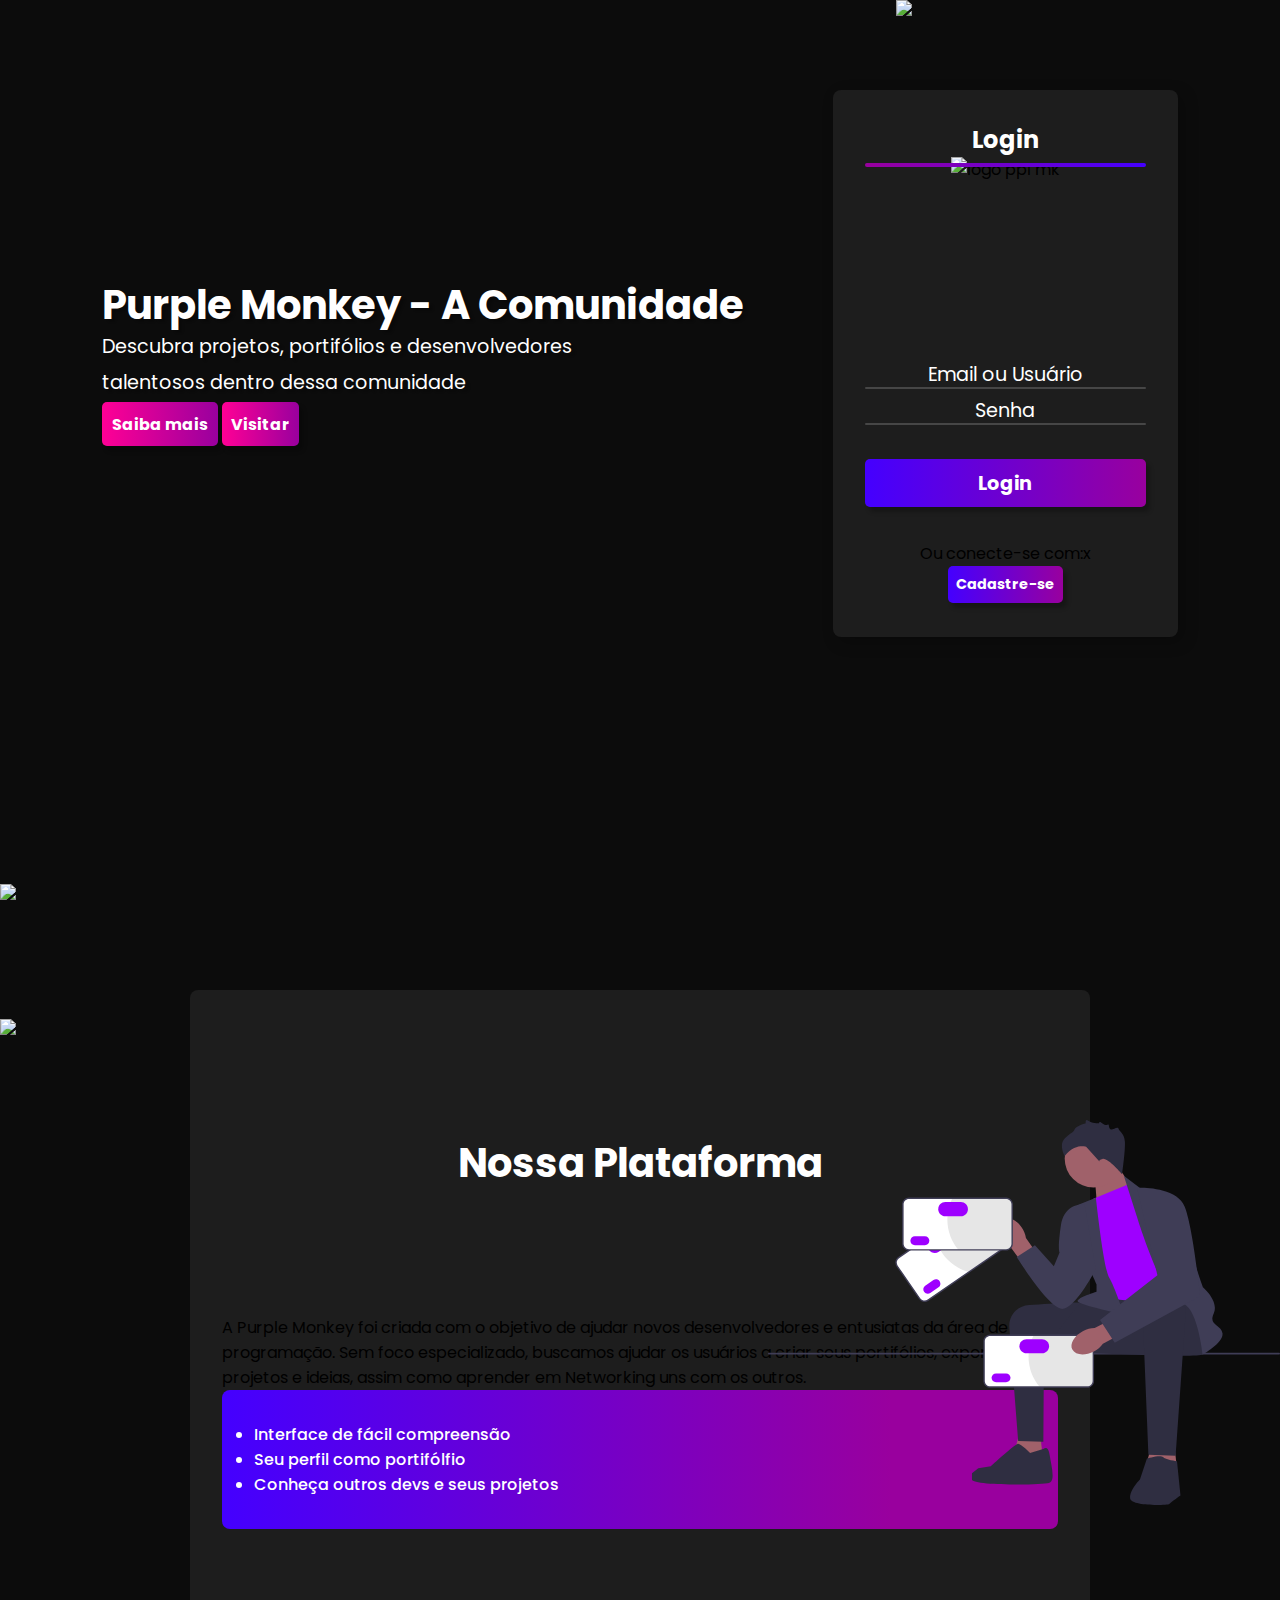
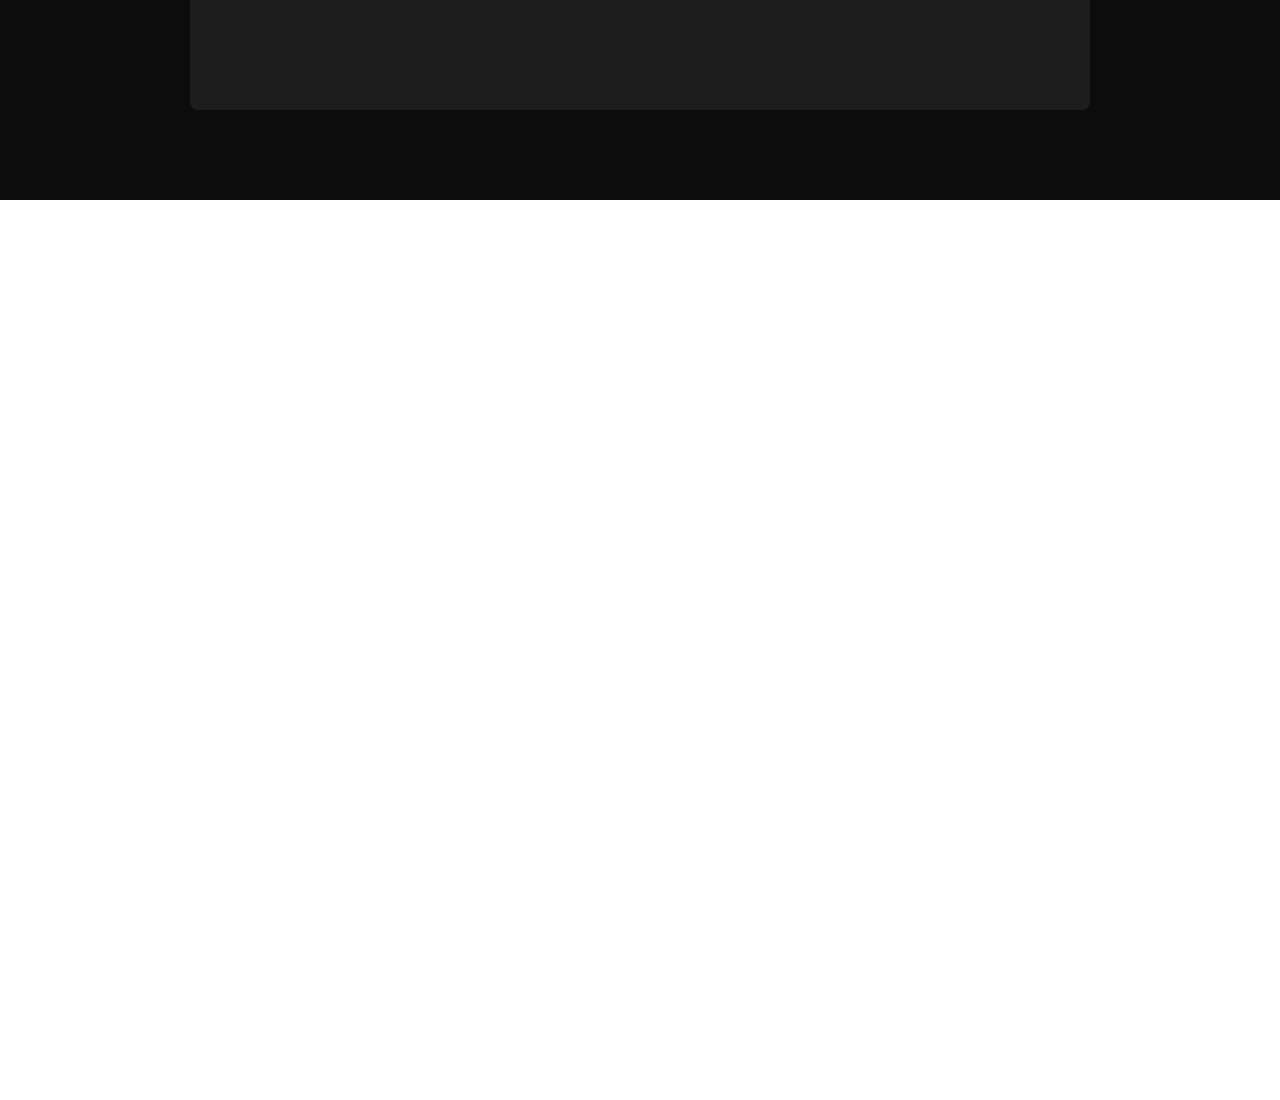
==== index.html @ 2ad8899c "new file:   imagens/imagem 1.svg 	modified:   index.html 	modified:   style.css" ====
<!DOCTYPE html>
<html lang="pt-BR">

<head>
    <meta charset="UTF-8">
    <meta name="viewport" content="width=device-width, initial-scale=1.0">
    <meta name="description"
        content="Descubra os projetos e portifólios da nossa comunidade de desenvolvedores formada por alunos universitários">
    <title>Purple Monkey - Conheça a nossa Comunidade</title>
    <link rel="stylesheet" type="text/css" href="style.css">
    <script src="./javascr.js"></script>
</head>

<body>

    <div class="container">

        <section class="head">

            <section class="conteudo">

                <div class="banner">

                    <div class="banner2">
                        <h1 class="titulo">Purple Monkey - A Comunidade</h1>
                        <p class="descricao">Descubra projetos, portifólios e desenvolvedores talentosos dentro dessa
                            comunidade</p>
                        <button class="button">Saiba mais</button>
                        <button class="button">Visitar</button>

                    </div>

                    <div class="container2">
                        <h2 class="titulo-login">Login</h2>
                        <form action="" class="login-form">
                            <img src="imagens/macaco.png" alt="logo ppl mk" class="logo">

                            <div class="input-field">
                                <input type="text" name="username" id="username" placeholder="Email ou Usuário">
                                <div class="underline">

                                </div>

                            </div>

                            <div class="input-field">
                                <input type="password" name="password" id="password" placeholder="Senha">
                                <div class="underline">

                                </div>

                            </div>
                            <div class="buttons1">

                                <button type="submit" class="login-button">Login</button>
                            </div>

                            <div class="buttons1">

                                <button class="register-button"><a
                                        href="/cadastro/cadastro.html">Cadastre-se</a></button>

                                <div class="footer-form">
                                    <span> Ou conecte-se com:</span>x
                                </div>

                        </form>

                    </div>

                </div>

                
            </section>

            <img class="vector1" src="/imagens/Vector 1.svg">
            <img class="ellipse1" src="/imagens/Ellipse 1.svg">
        </section>

    </div>

    <section class="container3">
        

        <img class="img1" src="/imagens/imagem 1.svg">
        <div class="head2">

        <div class="header">
            <div class="head-intuito">
                <i class="icon1"></i>
                <h1 class="titulo2">Nossa Plataforma</h1>
            </div>
        </div>    
                <div class="intuito">
                        
                        <p class="texto1">A Purple Monkey foi criada com o objetivo de ajudar novos desenvolvedores e entusiatas da área de programação. Sem foco especializado, buscamos ajudar os usuários a criar seus portifólios, expor seus projetos e ideias, assim como aprender em Networking uns com os outros.</p> 
                            
                        <div class="listas">
                            
                            <li class="lista"> Interface de fácil compreensão</li>
                            <li class="lista"> Seu perfil como portifólfio</li>
                            <li class="lista"> Conheça outros devs e seus projetos</li>
                        </div>
                    

                </div>
        </div>
        <img class="ellipse2" src="/imagens/Ellipse 2.svg">

    </section>

    <section class="container4">


    </section>
    

</body>

<script src="script.js"></script>

</html>
---- style.css ----
@import url('https://fonts.googleapis.com/css2?family=PT+Serif:ital,wght@0,400;0,700;1,400;1,700&family=Poppins:ital,wght@0,100;0,200;0,300;0,400;0,500;0,600;0,700;0,800;0,900;1,100;1,200;1,300;1,400;1,500;1,600;1,700;1,800;1,900&display=swap');

* {

    margin: 0;
    padding: 0;
    text-decoration: none;
    list-style: none;
    font-family: 'Poppins', sans-serif;
}


.head {
    width: 100%;
    height: 100vh;
    overflow: hidden !important;
    display: flex;
    flex-direction: row;
    align-items: center;
    justify-content: space-around;

}

.container{

    background:rgb(12, 12, 12);

}

.vector1{

    display: flex;
    width: 30%;
    height: auto;
    position: absolute;
    right: 0px;
    top: 0px;
}

.ellipse1{

    display: flex;
    width: 10%;
    height: auto;
    position: absolute;
    left: 0;
    bottom: 0px;
}

.ellipse2{

    display: flex;
    width: 10%;
    height: auto;
    position: absolute;
    left: 0;
    bottom: -135px;
}


.banner {

    position:absolute;
    align-items: center;
    display: flex;
    flex-direction: row;
    padding-right: 8%;
    top: 10%;
    left: 8%;
    animation: zoom2 1s;
    background: none;

}

.banner2{

    line-height: 2.3rem;
    animation: banner 1s;
}

.login-form{

    align-items: center;
    display: flex;
    flex-direction: column;
}

.container2{

    background:rgb(29, 29, 29);
    padding: 2rem;
    box-shadow: 5px 5px 15px rgba(0, 0, 0, 0.25);
    border-radius: 8px;
    width: 30%;
    z-index: 150;
}

.titulo-login{

    text-align: center;
    font-family: 'Poppins', sans-serif;
    color: #ffffff;
    position: relative;
}

.titulo-login::before{

    content: '';
    position: absolute;
    height: 4px;
    width: 100%;
    bottom: -10px;
    left: 0;
    border-radius: 8px;
    background: #ff00cc;
    background: -webkit-linear-gradient(to left, #4400ff, #99009e);
    background: linear-gradient(to left, #4400ff, #99009e);
}

label{

    color: #99009e;
}

.input-field{

    position: relative;
    text-align: center;    
    padding: .2rem;
    margin-bottom: 0;
}

.input-field input{

    outline: none;
    border: none;
    opacity: 100%;
    background: none;
    border-radius: 8px;
    text-align:center;
    font-size: 1.2rem;
    width: 70%;
    z-index: 100;
    color:white !important;
    transition: all 0.5s;
}

.input-field input::placeholder{

    color: #ffffff;
}

.input-field input:hover::placeholder{

    color: #000;
}

.input-field .underline::before{

    content: '';
    position: absolute;
    height: 2px;
    width: 100%;
    bottom: 3px;
    left: 0;
    background-color: #464646;
    border-radius: 8px;
}

.input-field .underline::after{

    content: '';
    position: absolute;
    height: 2px;
    width: 100%;
    bottom: 3px;
    left: 0;
    background: #ff00cc;
    background: -webkit-linear-gradient(to left, #4400ff, #99009e);
    background: linear-gradient(to left, #4400ff, #99009e);
    border-radius: 8px;
    transform: scaleX(0);
    transition: all .3s ease-in-out;
}

.input-field input:focus ~ .underline::after{

    transform: scaleX(1);
}


.logo {
    
    height: 200px;
    transition: all 2s;    
}

.titulo{

    color:#ffffff;
    font-size: 2.5rem;
    font-family:'Poppins', sans-serif;
    font-weight: 400 bold;
    text-shadow: .2rem .2rem 2px rgba(0, 0, 0, 0.192);
    line-height: 3rem;
    width: max-content;
}


.descricao{

    color:#ffffff;
    font-size: 1.2rem;
    font-family: 'Poppins', sans-serif;
    font-weight: 400;
    text-shadow: .2rem .2rem 2px rgba(0, 0, 0, 0.219);
    width: 70%;
}

.buttons1{

    display: flex;
    flex-direction: column-reverse;
    margin-top: 10%;
    margin-bottom: -1px;
    padding: .2rem;
    align-items: center;
    width: 100%;
}

.button{

    color: #ffffff;
    font-family:'Poppins', sans-serif;
    font-weight: 700;
    font-size: 1rem;  
    box-shadow: 4px 5px 4px rgba(0, 0, 0, 0.25);
    background: #ff00cc;
    background: -webkit-linear-gradient(to right, #ff0095, #99009e);
    background: linear-gradient(to right, #ff0095, #99009e);
    padding: .6rem;
    border: none;
    border-radius: 5px;
    cursor: pointer;
    transition: all 0.3s;
}

.button:hover {

    color: #f247f8;
    letter-spacing: 0.5px;
}

.login-button{

    color: #ffffff;
    font-family:'Poppins', sans-serif;
    font-weight: 700;
    font-size: 1.2rem;  
    box-shadow: 4px 5px 4px rgba(0, 0, 0, 0.25);
    background: #ff00cc;
    background: -webkit-linear-gradient(to right, #4400ff, #99009e);
    background: linear-gradient(to right, #4400ff, #99009e);
    padding: .6rem;
    width: 100%;
    border: none;
    border-radius: 5px;
    cursor: pointer;
    margin: 5px;
    margin-top: 0;
    margin-bottom: 0;
    transition: all 0.3s;
}

.login-button:hover{

    color: #f247f8;
    letter-spacing: 0.5px;
    background: #ff00cc;
    background: -webkit-linear-gradient(to right, #99009e, #4400ff);
    background: linear-gradient(to right, #99009e, #4400ff);
}

.register-button{

    color: #ffffff;
    font-family:'Poppins', sans-serif;
    font-weight: 700;
    font-size: .9rem;  
    box-shadow: 4px 5px 4px rgba(0, 0, 0, 0.25);
    background: #ff00cc;
    background: -webkit-linear-gradient(to right, #4400ff, #99009e);
    background: linear-gradient(to right, #4400ff, #99009e);
    padding: .5rem;
    border: none;
    border-radius: 5px;
    cursor: pointer;
    margin: 0;
    margin-top: 0;

    transition: all 0.3s;
}

.register-button a{

    color: #ffffff;
    font-weight: 700;
    font-size: .9rem; 
}

.register-button:hover{

    color: #f247f8;
    letter-spacing: 0.5px;
    background: #ff00cc;
    background: -webkit-linear-gradient(to right, #99009e, #4400ff);
    background: linear-gradient(to right, #99009e, #4400ff);
}

.container3{

    width: 100%;
    height: 100vh;
    overflow: hidden;
    justify-content: center;
    align-items: center;
    background:rgb(12, 12, 12);
    background-size: cover;
    display: flex;
}

.head2{

    width: 100vh;
    height: 80vh;
    display: flex;
    justify-content: center;
    align-items: center;
    flex-direction: column;
    background-color:rgb(29, 29, 29);
    border-radius: 8px;
    overflow: hidden !important;
    display: flex;

}

.img1{

    display: flex;
    width: 40%;
    height: auto;
    position: absolute;
    right: 0;
    top: 70rem;
}

.header{
    
    display: flex;
    align-items: center;
    justify-content: center;
}


.titulo2{

    color   :#ffffff;
    font-size: 2.5rem;
    font-family:'Poppins', sans-serif;
    font-weight: 400 bold;
    line-height: 3rem;
    margin-bottom: 6rem;
    width: max-content; 
    position: relative;
    justify-content: center;
}

.titulo2::before{


}

.intuito{

    padding: 2rem;
}

.listas{

    padding: 2rem;
    border-radius: 8px;
    border: none;
    width: auto;
    height: auto;
    color: white;
    font-weight: 500;
    transition: all 0.3s;
    background: linear-gradient(to right, #4400ff, #99009e 80%);
    outline: none;
    transition: all 0.5s;
}

.listas:hover{

    transform: scale( 0.9);
    letter-spacing: 0.8px;
    background: linear-gradient(to right, #2f00af, #9800a0 80%);

}

.lista{

    list-style-type: disc;
    transition: all 0.5;
}

.container4{

    height: 100vh;
    width: 100vh;
    overflow: hidden !important;
}


@keyframes zoom{

    0%{
        transform: scale(1.3);
    }

    100%{
        transform: scale(1);
    }
}

@keyframes zoom2{

    0%{
        transform: scale(.9);
    }

    100%{
        transform: scale(1);
    }
}

@keyframes banner{

    0%{
        transform:translateY(3rem) rotateY(-20deg);
    }
    100%{
        transform: translateY(0) rotateY(0);
    }
}
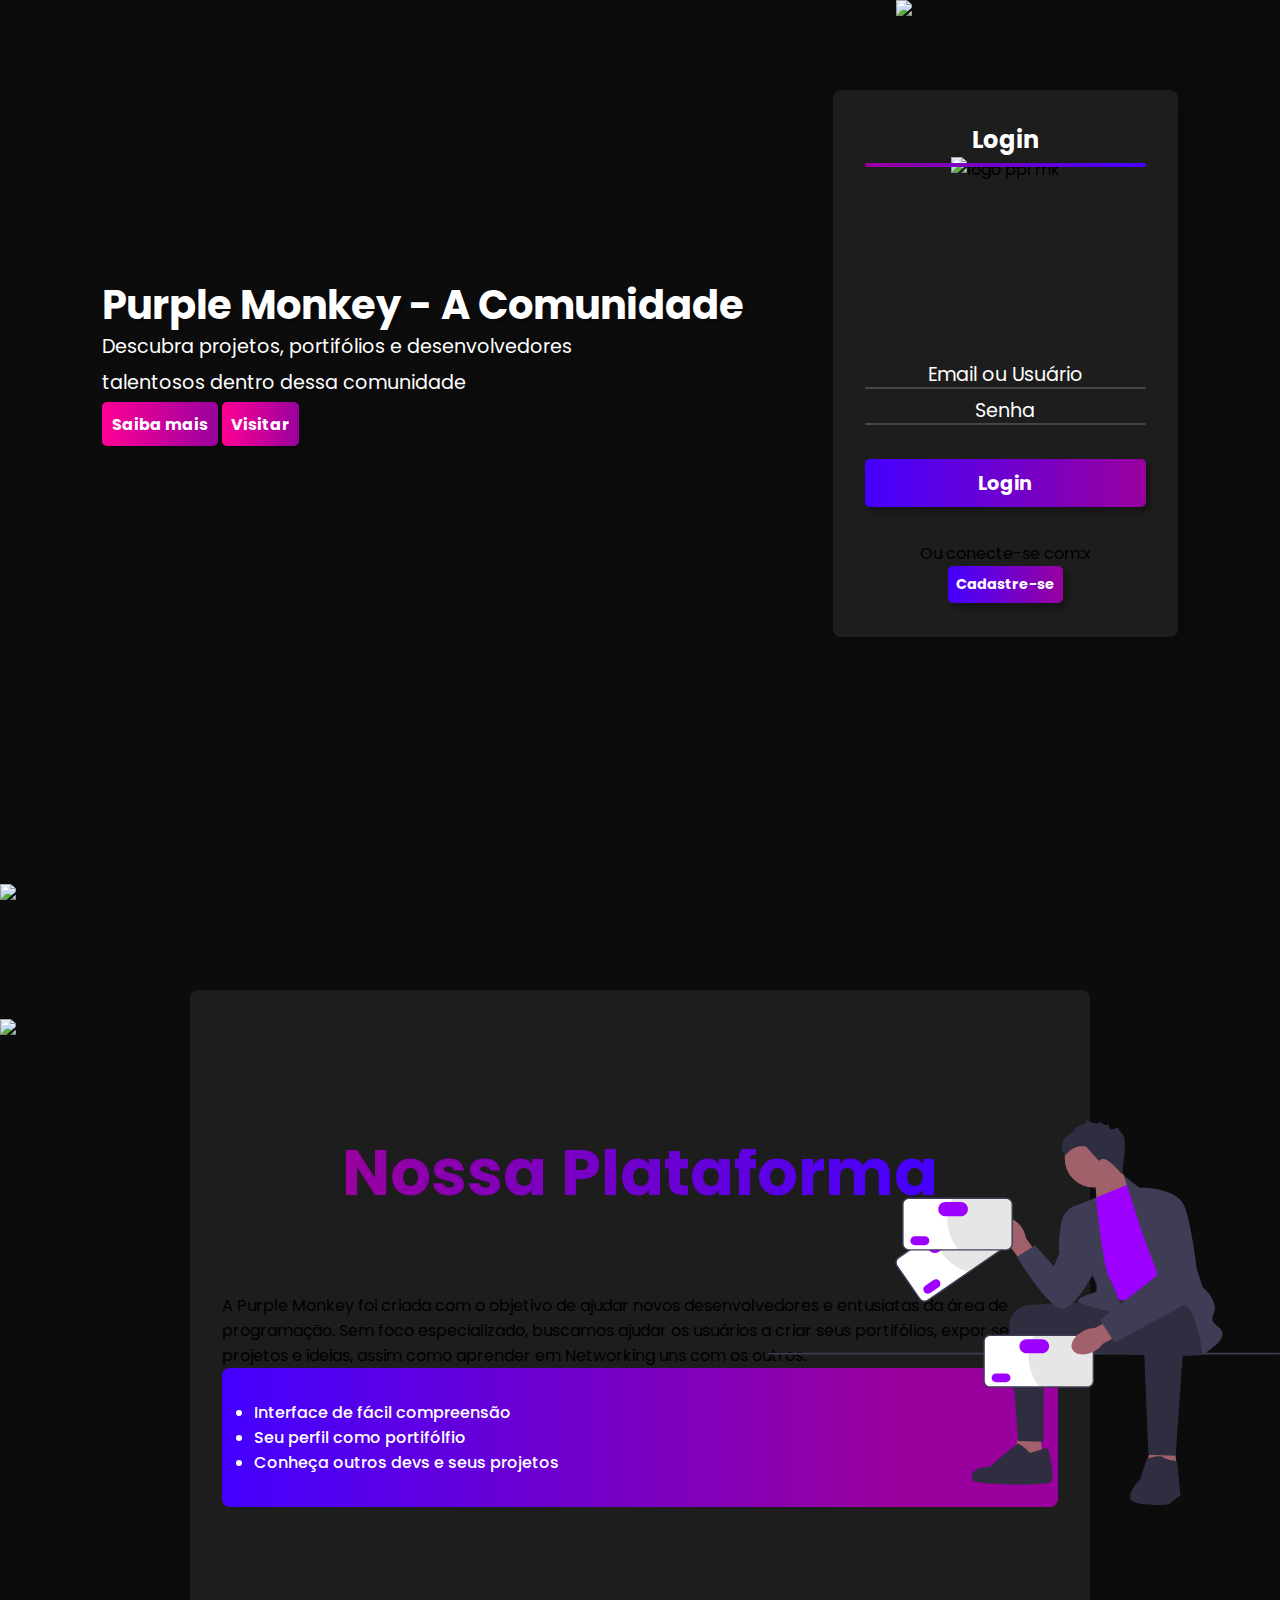
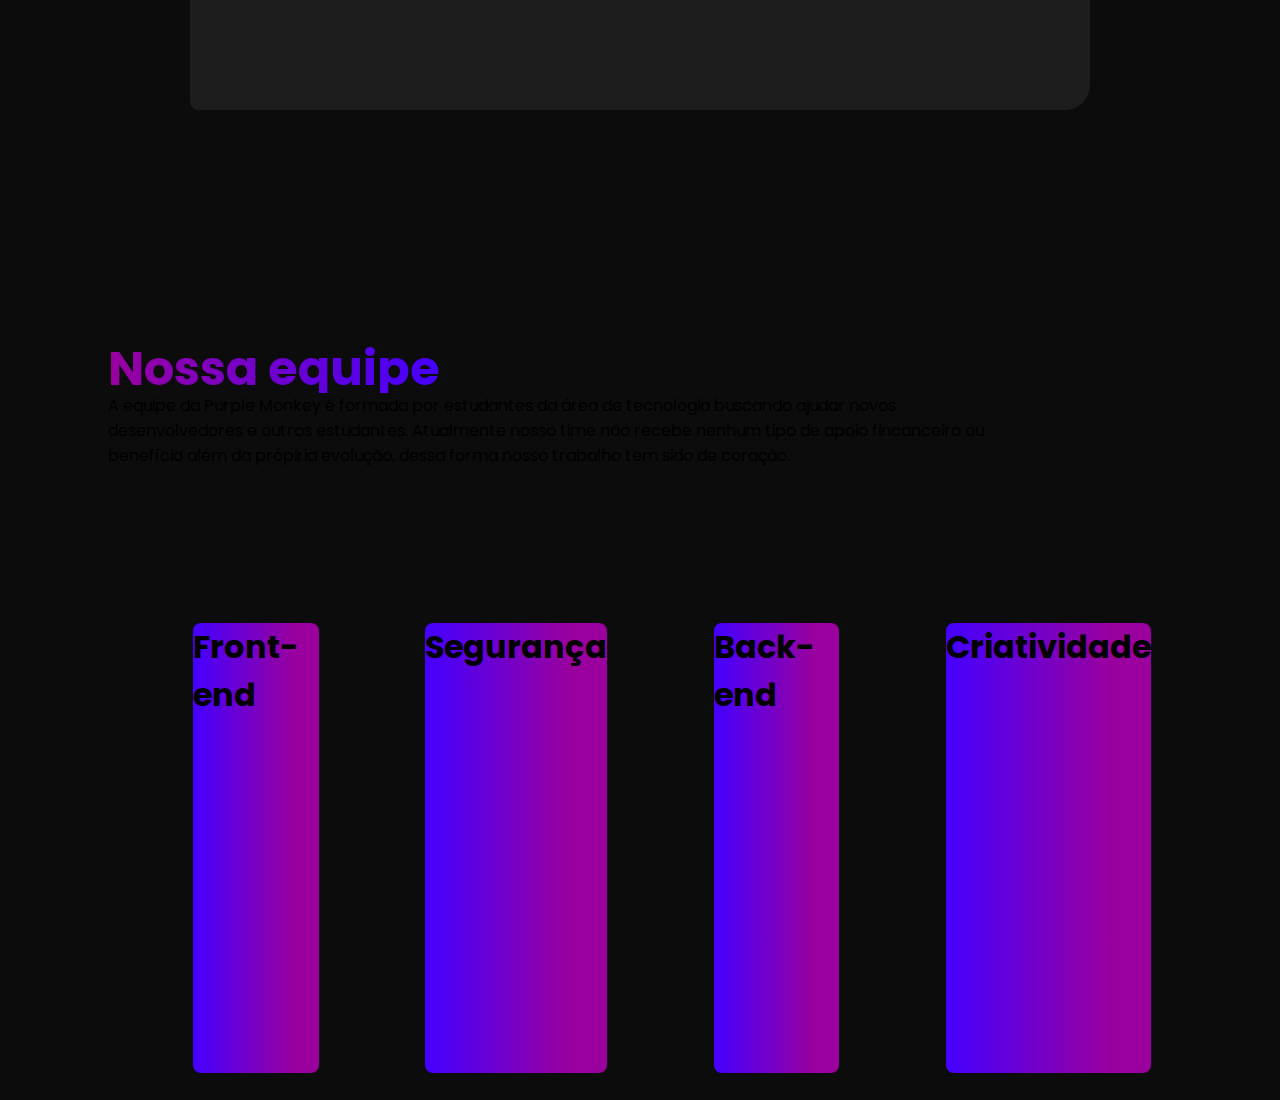
==== commit d3ec0d56: "modified:   index.html 	modified:   style.css" ====
--- a/index.html
+++ b/index.html
@@ -70,7 +70,7 @@
 
                 </div>
 
-                
+
             </section>
 
             <img class="vector1" src="/imagens/Vector 1.svg">
@@ -80,30 +80,32 @@
     </div>
 
     <section class="container3">
-        
+
 
         <img class="img1" src="/imagens/imagem 1.svg">
         <div class="head2">
 
-        <div class="header">
-            <div class="head-intuito">
-                <i class="icon1"></i>
-                <h1 class="titulo2">Nossa Plataforma</h1>
+            <div class="header">
+                <div class="head-intuito">
+                    <i class="icon1"></i>
+                    <h1 class="titulo2">Nossa Plataforma</h1>
+                </div>
             </div>
-        </div>    
-                <div class="intuito">
-                        
-                        <p class="texto1">A Purple Monkey foi criada com o objetivo de ajudar novos desenvolvedores e entusiatas da área de programação. Sem foco especializado, buscamos ajudar os usuários a criar seus portifólios, expor seus projetos e ideias, assim como aprender em Networking uns com os outros.</p> 
-                            
-                        <div class="listas">
-                            
-                            <li class="lista"> Interface de fácil compreensão</li>
-                            <li class="lista"> Seu perfil como portifólfio</li>
-                            <li class="lista"> Conheça outros devs e seus projetos</li>
-                        </div>
-                    
+            <div class="intuito">
 
+                <p class="texto1">A Purple Monkey foi criada com o objetivo de ajudar novos desenvolvedores e entusiatas
+                    da área de programação. Sem foco especializado, buscamos ajudar os usuários a criar seus
+                    portifólios, expor seus projetos e ideias, assim como aprender em Networking uns com os outros.</p>
+
+                <div class="listas">
+
+                    <li class="lista"> Interface de fácil compreensão</li>
+                    <li class="lista"> Seu perfil como portifólfio</li>
+                    <li class="lista"> Conheça outros devs e seus projetos</li>
                 </div>
+
+
+            </div>
         </div>
         <img class="ellipse2" src="/imagens/Ellipse 2.svg">
 
@@ -111,9 +113,37 @@
 
     <section class="container4">
 
+        <head3>
+            <div class="header2">
+                <div class="head-equipe">
+                    <i class="icon2"></i>
+                    <h1 class="titulo3">Nossa equipe</h1>
+                    <p> A equipe da Purple Monkey é formada por estudantes da área de tecnologia buscando ajudar novos
+                        desenvolvedores e outros estudantes. Atualmente nosso time não recebe nenhum tipo de apoio fincanceiro ou benefício
+                        além da própiria evolução, dessa forma nosso trabalho tem sido de coração.</p>
+                </div>
+            </div>
+
+            <div class="forms">
+
+                <div class="form1">
+                    <h1 class="titulo-form">Front-end</h1>
+                </div>
+                <div class="form2">
+                    <h1 class="titulo-form">Segurança</h1>
+                </div>
+                <div class="form3">
+                    <h1 class="titulo-form">Back-end</h1>
+                </div>
+                <div class="form4">
+                    <h1 class="titulo-form">Criatividade</h1>
+                </div>
+            </div>
+        </head3>
+
 
     </section>
-    
+
 
 </body>
 
--- a/style.css
+++ b/style.css
@@ -21,13 +21,13 @@
 
 }
 
-.container{
-
-    background:rgb(12, 12, 12);
-
-}
-
-.vector1{
+.container {
+
+    background: rgb(12, 12, 12);
+
+}
+
+.vector1 {
 
     display: flex;
     width: 30%;
@@ -37,7 +37,7 @@
     top: 0px;
 }
 
-.ellipse1{
+.ellipse1 {
 
     display: flex;
     width: 10%;
@@ -47,7 +47,7 @@
     bottom: 0px;
 }
 
-.ellipse2{
+.ellipse2 {
 
     display: flex;
     width: 10%;
@@ -60,7 +60,7 @@
 
 .banner {
 
-    position:absolute;
+    position: absolute;
     align-items: center;
     display: flex;
     flex-direction: row;
@@ -72,22 +72,22 @@
 
 }
 
-.banner2{
+.banner2 {
 
     line-height: 2.3rem;
     animation: banner 1s;
 }
 
-.login-form{
+.login-form {
 
     align-items: center;
     display: flex;
     flex-direction: column;
 }
 
-.container2{
-
-    background:rgb(29, 29, 29);
+.container2 {
+
+    background: rgb(29, 29, 29);
     padding: 2rem;
     box-shadow: 5px 5px 15px rgba(0, 0, 0, 0.25);
     border-radius: 8px;
@@ -95,7 +95,7 @@
     z-index: 150;
 }
 
-.titulo-login{
+.titulo-login {
 
     text-align: center;
     font-family: 'Poppins', sans-serif;
@@ -103,7 +103,7 @@
     position: relative;
 }
 
-.titulo-login::before{
+.titulo-login::before {
 
     content: '';
     position: absolute;
@@ -117,45 +117,45 @@
     background: linear-gradient(to left, #4400ff, #99009e);
 }
 
-label{
+label {
 
     color: #99009e;
 }
 
-.input-field{
+.input-field {
 
     position: relative;
-    text-align: center;    
+    text-align: center;
     padding: .2rem;
     margin-bottom: 0;
 }
 
-.input-field input{
+.input-field input {
 
     outline: none;
     border: none;
     opacity: 100%;
     background: none;
     border-radius: 8px;
-    text-align:center;
+    text-align: center;
     font-size: 1.2rem;
     width: 70%;
     z-index: 100;
-    color:white !important;
+    color: white !important;
     transition: all 0.5s;
 }
 
-.input-field input::placeholder{
-
-    color: #ffffff;
-}
-
-.input-field input:hover::placeholder{
+.input-field input::placeholder {
+
+    color: #ffffff;
+}
+
+.input-field input:hover::placeholder {
 
     color: #000;
 }
 
-.input-field .underline::before{
+.input-field .underline::before {
 
     content: '';
     position: absolute;
@@ -167,7 +167,7 @@
     border-radius: 8px;
 }
 
-.input-field .underline::after{
+.input-field .underline::after {
 
     content: '';
     position: absolute;
@@ -183,23 +183,23 @@
     transition: all .3s ease-in-out;
 }
 
-.input-field input:focus ~ .underline::after{
+.input-field input:focus~.underline::after {
 
     transform: scaleX(1);
 }
 
 
 .logo {
-    
+
     height: 200px;
-    transition: all 2s;    
-}
-
-.titulo{
-
-    color:#ffffff;
+    transition: all 2s;
+}
+
+.titulo {
+
+    color: #ffffff;
     font-size: 2.5rem;
-    font-family:'Poppins', sans-serif;
+    font-family: 'Poppins', sans-serif;
     font-weight: 400 bold;
     text-shadow: .2rem .2rem 2px rgba(0, 0, 0, 0.192);
     line-height: 3rem;
@@ -207,9 +207,9 @@
 }
 
 
-.descricao{
-
-    color:#ffffff;
+.descricao {
+
+    color: #ffffff;
     font-size: 1.2rem;
     font-family: 'Poppins', sans-serif;
     font-weight: 400;
@@ -217,7 +217,7 @@
     width: 70%;
 }
 
-.buttons1{
+.buttons1 {
 
     display: flex;
     flex-direction: column-reverse;
@@ -228,12 +228,12 @@
     width: 100%;
 }
 
-.button{
-
-    color: #ffffff;
-    font-family:'Poppins', sans-serif;
+.button {
+
+    color: #ffffff;
+    font-family: 'Poppins', sans-serif;
     font-weight: 700;
-    font-size: 1rem;  
+    font-size: 1rem;
     box-shadow: 4px 5px 4px rgba(0, 0, 0, 0.25);
     background: #ff00cc;
     background: -webkit-linear-gradient(to right, #ff0095, #99009e);
@@ -251,12 +251,12 @@
     letter-spacing: 0.5px;
 }
 
-.login-button{
-
-    color: #ffffff;
-    font-family:'Poppins', sans-serif;
+.login-button {
+
+    color: #ffffff;
+    font-family: 'Poppins', sans-serif;
     font-weight: 700;
-    font-size: 1.2rem;  
+    font-size: 1.2rem;
     box-shadow: 4px 5px 4px rgba(0, 0, 0, 0.25);
     background: #ff00cc;
     background: -webkit-linear-gradient(to right, #4400ff, #99009e);
@@ -272,7 +272,7 @@
     transition: all 0.3s;
 }
 
-.login-button:hover{
+.login-button:hover {
 
     color: #f247f8;
     letter-spacing: 0.5px;
@@ -281,12 +281,12 @@
     background: linear-gradient(to right, #99009e, #4400ff);
 }
 
-.register-button{
-
-    color: #ffffff;
-    font-family:'Poppins', sans-serif;
+.register-button {
+
+    color: #ffffff;
+    font-family: 'Poppins', sans-serif;
     font-weight: 700;
-    font-size: .9rem;  
+    font-size: .9rem;
     box-shadow: 4px 5px 4px rgba(0, 0, 0, 0.25);
     background: #ff00cc;
     background: -webkit-linear-gradient(to right, #4400ff, #99009e);
@@ -301,14 +301,14 @@
     transition: all 0.3s;
 }
 
-.register-button a{
+.register-button a {
 
     color: #ffffff;
     font-weight: 700;
-    font-size: .9rem; 
-}
-
-.register-button:hover{
+    font-size: .9rem;
+}
+
+.register-button:hover {
 
     color: #f247f8;
     letter-spacing: 0.5px;
@@ -317,19 +317,19 @@
     background: linear-gradient(to right, #99009e, #4400ff);
 }
 
-.container3{
+.container3 {
 
     width: 100%;
     height: 100vh;
     overflow: hidden;
     justify-content: center;
     align-items: center;
-    background:rgb(12, 12, 12);
+    background: rgb(12, 12, 12);
     background-size: cover;
     display: flex;
 }
 
-.head2{
+.head2 {
 
     width: 100vh;
     height: 80vh;
@@ -337,14 +337,12 @@
     justify-content: center;
     align-items: center;
     flex-direction: column;
-    background-color:rgb(29, 29, 29);
-    border-radius: 8px;
+    background-color: rgb(29, 29, 29);
+    border-radius: 8px 8px 25px 8px;
     overflow: hidden !important;
-    display: flex;
-
-}
-
-.img1{
+}
+
+.img1 {
 
     display: flex;
     width: 40%;
@@ -354,38 +352,58 @@
     top: 70rem;
 }
 
-.header{
-    
+.header {
+
     display: flex;
     align-items: center;
     justify-content: center;
 }
 
 
-.titulo2{
-
-    color   :#ffffff;
-    font-size: 2.5rem;
-    font-family:'Poppins', sans-serif;
-    font-weight: 400 bold;
+.titulo2 {
+
+    background-clip: text;
+    -webkit-background-clip: text;
+    background-image: -webkit-linear-gradient(to left, #4400ff, #99009e);
+    background-image: linear-gradient(to left, #4400ff, #99009e);
+    -webkit-text-fill-color: transparent;
+    font-size: 4rem;
+    font-family: 'Poppins', sans-serif;
+    font-weight: 700 bold;
     line-height: 3rem;
     margin-bottom: 6rem;
-    width: max-content; 
+    width: max-content;
     position: relative;
     justify-content: center;
-}
-
-.titulo2::before{
-
-
-}
-
-.intuito{
-
-    padding: 2rem;
-}
-
-.listas{
+    transition: all 0.2s;
+
+}
+
+.titulo2:hover {
+
+    background-clip: text;
+    -webkit-background-clip: text;
+    background-image: -webkit-linear-gradient(to right, #ff0095, #99009e);
+    background-image: linear-gradient(to right, #ff0095, #99009e);
+    -webkit-text-fill-color: transparent;
+    letter-spacing: 0.8px;
+}
+
+.intuito {
+
+    padding-left: 2rem;
+    padding-right: 2rem;
+    margin-bottom: 5%;
+}
+
+.texto1 {
+
+    font-family: 'Poppins', sans-serif;
+    font-size: 16px;
+    font-weight: 400;
+}
+
+.listas {
 
     padding: 2rem;
     border-radius: 8px;
@@ -400,56 +418,189 @@
     transition: all 0.5s;
 }
 
-.listas:hover{
-
-    transform: scale( 0.9);
+.listas:hover {
+
+    transform: scale(0.9);
     letter-spacing: 0.8px;
     background: linear-gradient(to right, #2f00af, #9800a0 80%);
 
 }
 
-.lista{
+.lista {
 
     list-style-type: disc;
     transition: all 0.5;
 }
 
-.container4{
-
+.container4 {
+
+    width: 100%;
     height: 100vh;
+    overflow: hidden;
+    justify-content: center;
+    align-items: center;
+    background: rgb(12, 12, 12);
+    background-size: cover;
+    display: flex;
+    flex-direction: row;
+}
+
+.head3 {
+
+    justify-content: center;
+}
+
+.header2 {
+
+    align-items: center;
     width: 100vh;
-    overflow: hidden !important;
-}
-
-
-@keyframes zoom{
-
-    0%{
+    height: 50px;
+    display: flex;
+    flex-direction: row;
+    margin-top: 15rem;
+    margin-bottom: 0;
+}
+
+.titulo3 {
+
+    background-clip: text;
+    -webkit-background-clip: text;
+    background-image: -webkit-linear-gradient(to left, #4400ff, #99009e);
+    background-image: linear-gradient(to left, #4400ff, #99009e);
+    -webkit-text-fill-color: transparent;
+    font-size: 3rem;
+    font-family: 'Poppins', sans-serif;
+    font-weight: 700 bold;
+    line-height: 3rem;
+    width: max-content;
+    position: relative;
+    transition: all 0.2s;
+}
+
+.titulo3:hover{
+
+    background-clip: text;
+    -webkit-background-clip: text;
+    background-image: -webkit-linear-gradient(to right, #ff0095, #99009e);
+    background-image: linear-gradient(to right, #ff0095, #99009e);
+    -webkit-text-fill-color: transparent;
+    letter-spacing: 0.8px;
+}
+
+
+.forms {
+    width: 100%;
+    height: 100%;
+    display: flex;
+    flex-direction: row;
+    justify-content: center;
+    padding: 2rem;
+    margin-top: 10%;
+}
+
+.form1 {
+
+    width: 250px;
+    height: 50vh;
+    background: linear-gradient(to right, #4400ff, #99009e 80%);
+    border-radius: 8px;
+    margin: 5%;
+    display: flex;
+    flex-direction: column;
+    align-items: center;
+    transition: all 1s;
+}
+
+.form1:hover{
+
+    transform: scale(1.1);
+}
+
+
+.form2 {
+
+    width: 250px;
+    height: 50vh;
+    background: linear-gradient(to right, #4400ff, #99009e 80%);
+    border-radius: 8px;
+    margin: 5%;
+    display: flex;
+    flex-direction: column;
+    align-items: center;
+    transition: all 1s;
+}
+
+.form2:hover{
+
+    transform: scale(1.1);
+}
+
+.form3 {
+
+    width: 250px;
+    height: 50vh;
+    background: linear-gradient(to right, #4400ff, #99009e 80%);
+    border-radius: 8px;
+    margin: 5%;
+    display: flex;
+    flex-direction: column;
+    align-items: center;
+    transition: all 1s;
+}
+
+.form3:hover{
+
+    transform: scale(1.1);
+}
+
+.form4 {
+
+    width: 250px;
+    height: 50vh;
+    background: linear-gradient(to right, #4400ff, #99009e 80%);
+    border-radius: 8px;
+    margin: 5%;
+    display: flex;
+    flex-direction: column;
+    align-items: center;
+    transition: all 1s;
+}
+
+.form4:hover{
+
+    transform: scale(1.1);
+}
+
+@keyframes zoom {
+
+    0% {
         transform: scale(1.3);
     }
 
-    100%{
+    100% {
         transform: scale(1);
     }
 }
 
-@keyframes zoom2{
-
-    0%{
+@keyframes zoom2 {
+
+    0% {
         transform: scale(.9);
     }
 
-    100%{
+    100% {
         transform: scale(1);
     }
 }
 
-@keyframes banner{
-
-    0%{
-        transform:translateY(3rem) rotateY(-20deg);
+@keyframes banner {
+
+    0% {
+        transform: translateY(3rem) rotateY(-20deg);
     }
-    100%{
+
+    100% {
         transform: translateY(0) rotateY(0);
     }
-}+}
+
